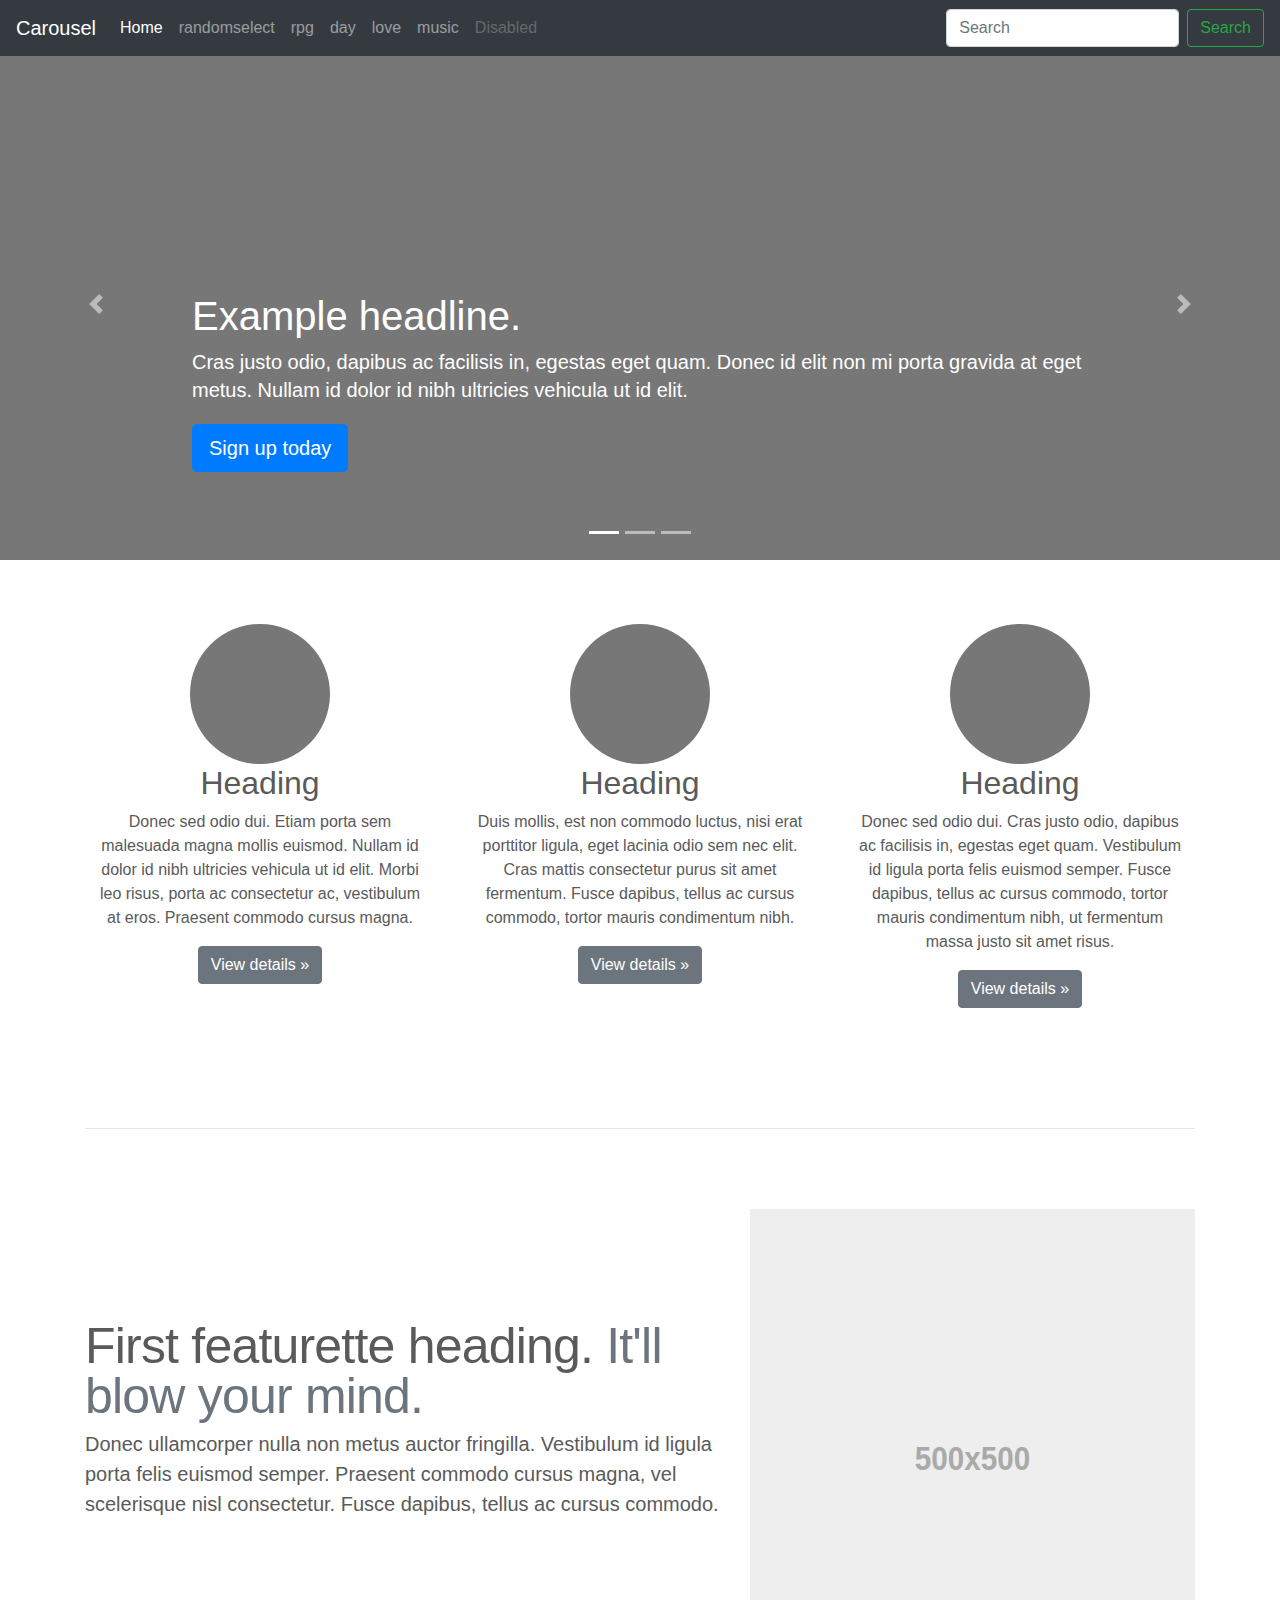
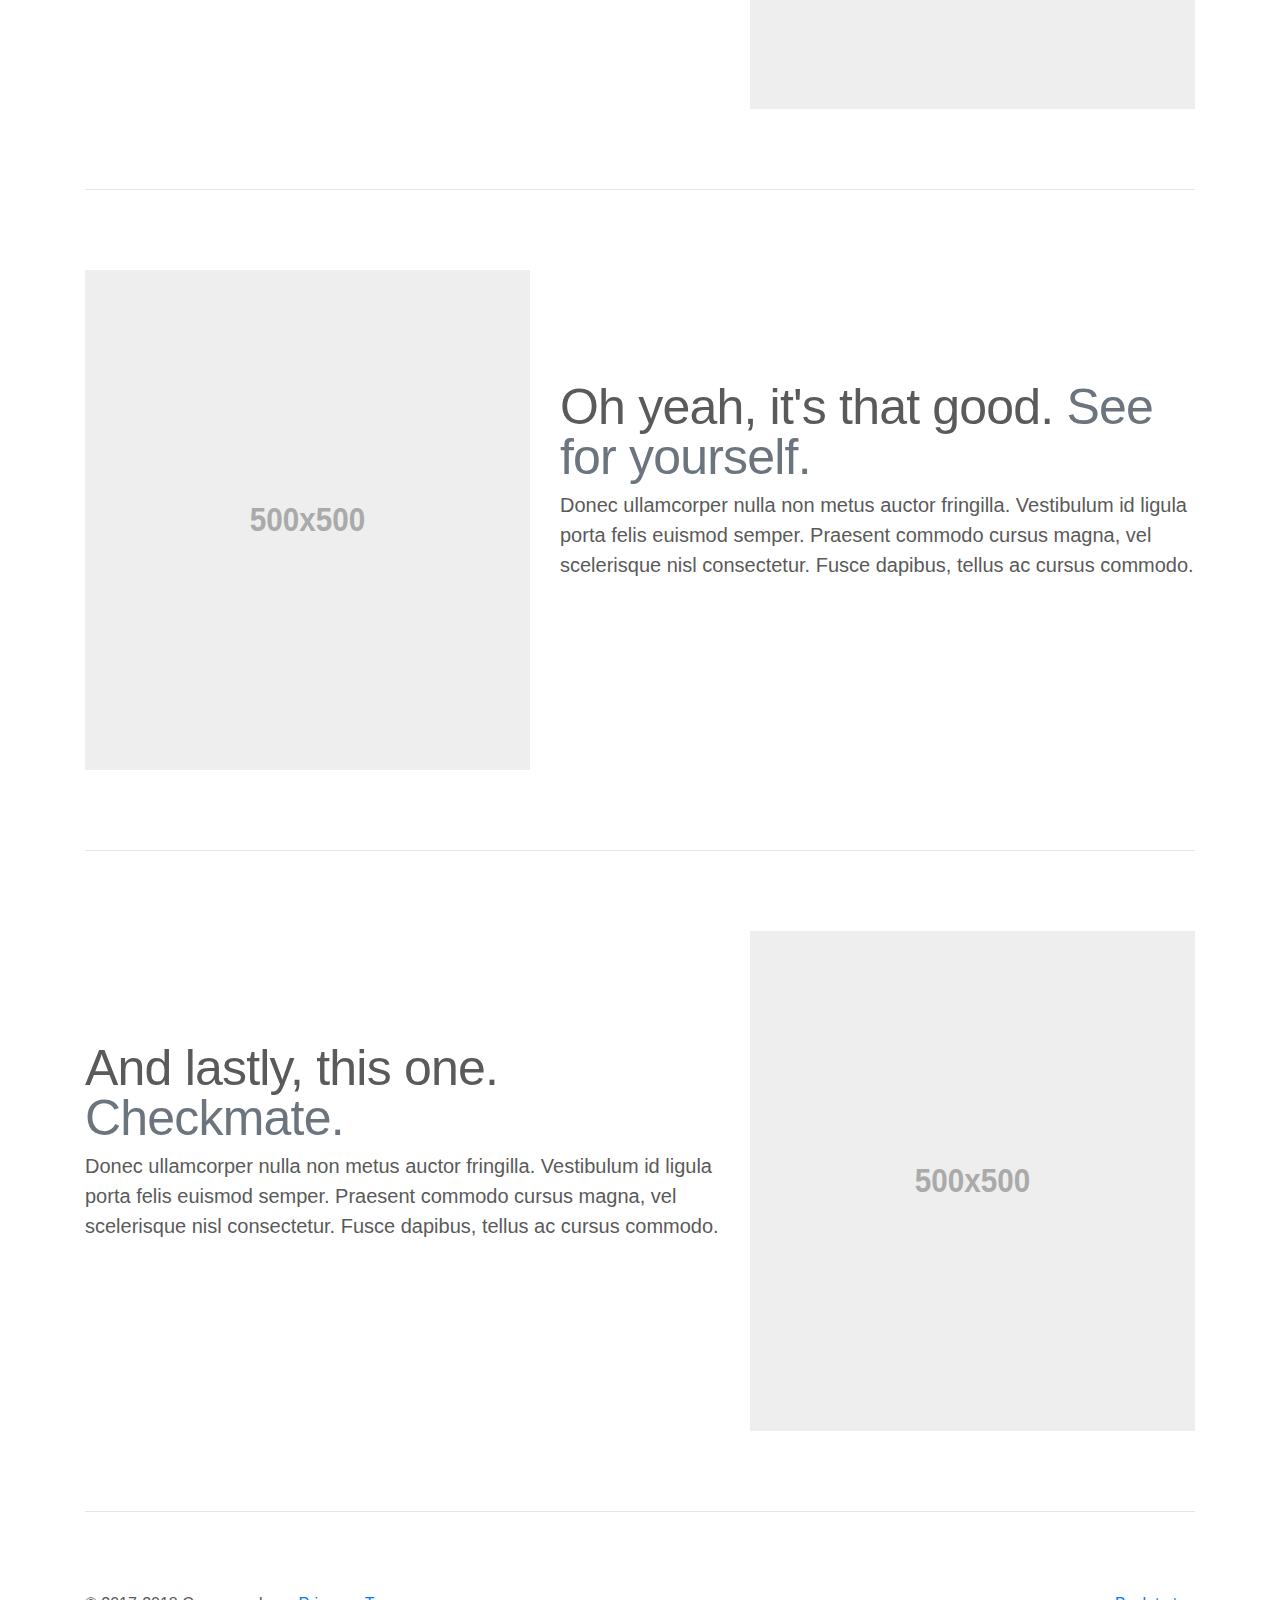
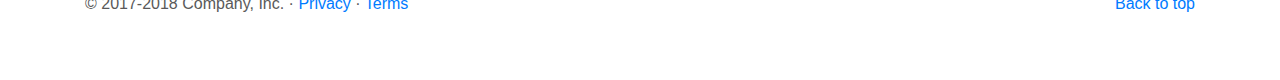
==== index.html @ 9d5b8f2d "First commit" ====
<!doctype html>
<html lang="en">
  <head>
    <meta charset="utf-8">
    <meta name="viewport" content="width=device-width, initial-scale=1, shrink-to-fit=no">
    <meta name="description" content="">
    <meta name="author" content="">
    <link rel="icon" href="favicon.ico">

    <title>Carousel Template for Bootstrap</title>

    <!-- Bootstrap core CSS -->
    <link href="dist/css/bootstrap.min.css" rel="stylesheet">

    <!-- Custom styles for this template -->
    <link href="carousel.css" rel="stylesheet">
  </head>
  <body>

    <header>
      <nav class="navbar navbar-expand-md navbar-dark fixed-top bg-dark">
        <a class="navbar-brand" href="#">Carousel</a>
        <button class="navbar-toggler" type="button" data-toggle="collapse" data-target="#navbarCollapse" aria-controls="navbarCollapse" aria-expanded="false" aria-label="Toggle navigation">
          <span class="navbar-toggler-icon"></span>
        </button>
        <div class="collapse navbar-collapse" id="navbarCollapse">
          <ul class="navbar-nav mr-auto">
            <li class="nav-item active">
              <a class="nav-link" href="#">Home <span class="sr-only">(current)</span></a>
            </li>
            <li class="nav-item">
              <a class="nav-link" href="randomselect.html">randomselect</a>
            </li>
            <li class="nav-item">
                <a class="nav-link" href="rpg.html">rpg</a>
            </li>
              <li class="nav-item">
                <a class="nav-link" href="day.html">day</a>
            </li>
              <li class="nav-item">
                <a class="nav-link" href="love.html">love</a>
            </li>
              <li class="nav-item">
                <a class="nav-link" href="music.html">music</a>
            </li>
            <li class="nav-item">
              <a class="nav-link disabled" href="#">Disabled</a>
            </li>
          </ul>
          <form class="form-inline mt-2 mt-md-0">
            <input class="form-control mr-sm-2" type="text" placeholder="Search" aria-label="Search">
            <button class="btn btn-outline-success my-2 my-sm-0" type="submit">Search</button>
          </form>
        </div>
      </nav>
    </header>

    <main role="main">

      <div id="myCarousel" class="carousel slide" data-ride="carousel">
        <ol class="carousel-indicators">
          <li data-target="#myCarousel" data-slide-to="0" class="active"></li>
          <li data-target="#myCarousel" data-slide-to="1"></li>
          <li data-target="#myCarousel" data-slide-to="2"></li>
        </ol>
        <div class="carousel-inner">
          <div class="carousel-item active">
            <img class="first-slide" src="[data-uri]" alt="First slide">
            <div class="container">
              <div class="carousel-caption text-left">
                <h1>Example headline.</h1>
                <p>Cras justo odio, dapibus ac facilisis in, egestas eget quam. Donec id elit non mi porta gravida at eget metus. Nullam id dolor id nibh ultricies vehicula ut id elit.</p>
                <p><a class="btn btn-lg btn-primary" href="#" role="button">Sign up today</a></p>
              </div>
            </div>
          </div>
          <div class="carousel-item">
            <img class="second-slide" src="[data-uri]" alt="Second slide">
            <div class="container">
              <div class="carousel-caption">
                <h1>Another example headline.</h1>
                <p>Cras justo odio, dapibus ac facilisis in, egestas eget quam. Donec id elit non mi porta gravida at eget metus. Nullam id dolor id nibh ultricies vehicula ut id elit.</p>
                <p><a class="btn btn-lg btn-primary" href="#" role="button">Learn more</a></p>
              </div>
            </div>
          </div>
          <div class="carousel-item">
            <img class="third-slide" src="[data-uri]" alt="Third slide">
            <div class="container">
              <div class="carousel-caption text-right">
                <h1>One more for good measure.</h1>
                <p>Cras justo odio, dapibus ac facilisis in, egestas eget quam. Donec id elit non mi porta gravida at eget metus. Nullam id dolor id nibh ultricies vehicula ut id elit.</p>
                <p><a class="btn btn-lg btn-primary" href="#" role="button">Browse gallery</a></p>
              </div>
            </div>
          </div>
        </div>
        <a class="carousel-control-prev" href="#myCarousel" role="button" data-slide="prev">
          <span class="carousel-control-prev-icon" aria-hidden="true"></span>
          <span class="sr-only">Previous</span>
        </a>
        <a class="carousel-control-next" href="#myCarousel" role="button" data-slide="next">
          <span class="carousel-control-next-icon" aria-hidden="true"></span>
          <span class="sr-only">Next</span>
        </a>
      </div>


      <!-- Marketing messaging and featurettes
      ================================================== -->
      <!-- Wrap the rest of the page in another container to center all the content. -->

      <div class="container marketing">

        <!-- Three columns of text below the carousel -->
        <div class="row">
          <div class="col-lg-4">
            <img class="rounded-circle" src="[data-uri]" alt="Generic placeholder image" width="140" height="140">
            <h2>Heading</h2>
            <p>Donec sed odio dui. Etiam porta sem malesuada magna mollis euismod. Nullam id dolor id nibh ultricies vehicula ut id elit. Morbi leo risus, porta ac consectetur ac, vestibulum at eros. Praesent commodo cursus magna.</p>
            <p><a class="btn btn-secondary" href="#" role="button">View details &raquo;</a></p>
          </div><!-- /.col-lg-4 -->
          <div class="col-lg-4">
            <img class="rounded-circle" src="[data-uri]" alt="Generic placeholder image" width="140" height="140">
            <h2>Heading</h2>
            <p>Duis mollis, est non commodo luctus, nisi erat porttitor ligula, eget lacinia odio sem nec elit. Cras mattis consectetur purus sit amet fermentum. Fusce dapibus, tellus ac cursus commodo, tortor mauris condimentum nibh.</p>
            <p><a class="btn btn-secondary" href="#" role="button">View details &raquo;</a></p>
          </div><!-- /.col-lg-4 -->
          <div class="col-lg-4">
            <img class="rounded-circle" src="[data-uri]" alt="Generic placeholder image" width="140" height="140">
            <h2>Heading</h2>
            <p>Donec sed odio dui. Cras justo odio, dapibus ac facilisis in, egestas eget quam. Vestibulum id ligula porta felis euismod semper. Fusce dapibus, tellus ac cursus commodo, tortor mauris condimentum nibh, ut fermentum massa justo sit amet risus.</p>
            <p><a class="btn btn-secondary" href="#" role="button">View details &raquo;</a></p>
          </div><!-- /.col-lg-4 -->
        </div><!-- /.row -->


        <!-- START THE FEATURETTES -->

        <hr class="featurette-divider">

        <div class="row featurette">
          <div class="col-md-7">
            <h2 class="featurette-heading">First featurette heading. <span class="text-muted">It'll blow your mind.</span></h2>
            <p class="lead">Donec ullamcorper nulla non metus auctor fringilla. Vestibulum id ligula porta felis euismod semper. Praesent commodo cursus magna, vel scelerisque nisl consectetur. Fusce dapibus, tellus ac cursus commodo.</p>
          </div>
          <div class="col-md-5">
            <img class="featurette-image img-fluid mx-auto" data-src="holder.js/500x500/auto" alt="Generic placeholder image">
          </div>
        </div>

        <hr class="featurette-divider">

        <div class="row featurette">
          <div class="col-md-7 order-md-2">
            <h2 class="featurette-heading">Oh yeah, it's that good. <span class="text-muted">See for yourself.</span></h2>
            <p class="lead">Donec ullamcorper nulla non metus auctor fringilla. Vestibulum id ligula porta felis euismod semper. Praesent commodo cursus magna, vel scelerisque nisl consectetur. Fusce dapibus, tellus ac cursus commodo.</p>
          </div>
          <div class="col-md-5 order-md-1">
            <img class="featurette-image img-fluid mx-auto" data-src="holder.js/500x500/auto" alt="Generic placeholder image">
          </div>
        </div>

        <hr class="featurette-divider">

        <div class="row featurette">
          <div class="col-md-7">
            <h2 class="featurette-heading">And lastly, this one. <span class="text-muted">Checkmate.</span></h2>
            <p class="lead">Donec ullamcorper nulla non metus auctor fringilla. Vestibulum id ligula porta felis euismod semper. Praesent commodo cursus magna, vel scelerisque nisl consectetur. Fusce dapibus, tellus ac cursus commodo.</p>
          </div>
          <div class="col-md-5">
            <img class="featurette-image img-fluid mx-auto" data-src="holder.js/500x500/auto" alt="Generic placeholder image">
          </div>
        </div>

        <hr class="featurette-divider">

        <!-- /END THE FEATURETTES -->

      </div><!-- /.container -->


      <!-- FOOTER -->
      <footer class="container">
        <p class="float-right"><a href="#">Back to top</a></p>
        <p>&copy; 2017-2018 Company, Inc. &middot; <a href="#">Privacy</a> &middot; <a href="#">Terms</a></p>
      </footer>
    </main>

    <!-- Bootstrap core JavaScript
    ================================================== -->
    <!-- Placed at the end of the document so the pages load faster -->
    <script src="https://code.jquery.com/jquery-3.3.1.slim.min.js" integrity="sha384-q8i/X+965DzO0rT7abK41JStQIAqVgRVzpbzo5smXKp4YfRvH+8abtTE1Pi6jizo" crossorigin="anonymous"></script>
    <script>window.jQuery || document.write('<script src="assets/js/vendor/jquery-slim.min.js"><\/script>')</script>
    <script src="assets/js/vendor/popper.min.js"></script>
    <script src="dist/js/bootstrap.min.js"></script>
    <!-- Just to make our placeholder images work. Don't actually copy the next line! -->
    <script src="assets/js/vendor/holder.min.js"></script>
  </body>
</html>
---- carousel.css ----
/* GLOBAL STYLES
-------------------------------------------------- */
/* Padding below the footer and lighter body text */

body {
  padding-top: 3rem;
  padding-bottom: 3rem;
  color: #5a5a5a;
}


/* CUSTOMIZE THE CAROUSEL
-------------------------------------------------- */

/* Carousel base class */
.carousel {
  margin-bottom: 4rem;
}
/* Since positioning the image, we need to help out the caption */
.carousel-caption {
  bottom: 3rem;
  z-index: 10;
}

/* Declare heights because of positioning of img element */
.carousel-item {
  height: 32rem;
  background-color: #777;
}
.carousel-item > img {
  position: absolute;
  top: 0;
  left: 0;
  min-width: 100%;
  height: 32rem;
}


/* MARKETING CONTENT
-------------------------------------------------- */

/* Center align the text within the three columns below the carousel */
.marketing .col-lg-4 {
  margin-bottom: 1.5rem;
  text-align: center;
}
.marketing h2 {
  font-weight: 400;
}
.marketing .col-lg-4 p {
  margin-right: .75rem;
  margin-left: .75rem;
}


/* Featurettes
------------------------- */

.featurette-divider {
  margin: 5rem 0; /* Space out the Bootstrap <hr> more */
}

/* Thin out the marketing headings */
.featurette-heading {
  font-weight: 300;
  line-height: 1;
  letter-spacing: -.05rem;
}


/* RESPONSIVE CSS
-------------------------------------------------- */

@media (min-width: 40em) {
  /* Bump up size of carousel content */
  .carousel-caption p {
    margin-bottom: 1.25rem;
    font-size: 1.25rem;
    line-height: 1.4;
  }

  .featurette-heading {
    font-size: 50px;
  }
}

@media (min-width: 62em) {
  .featurette-heading {
    margin-top: 7rem;
  }
}
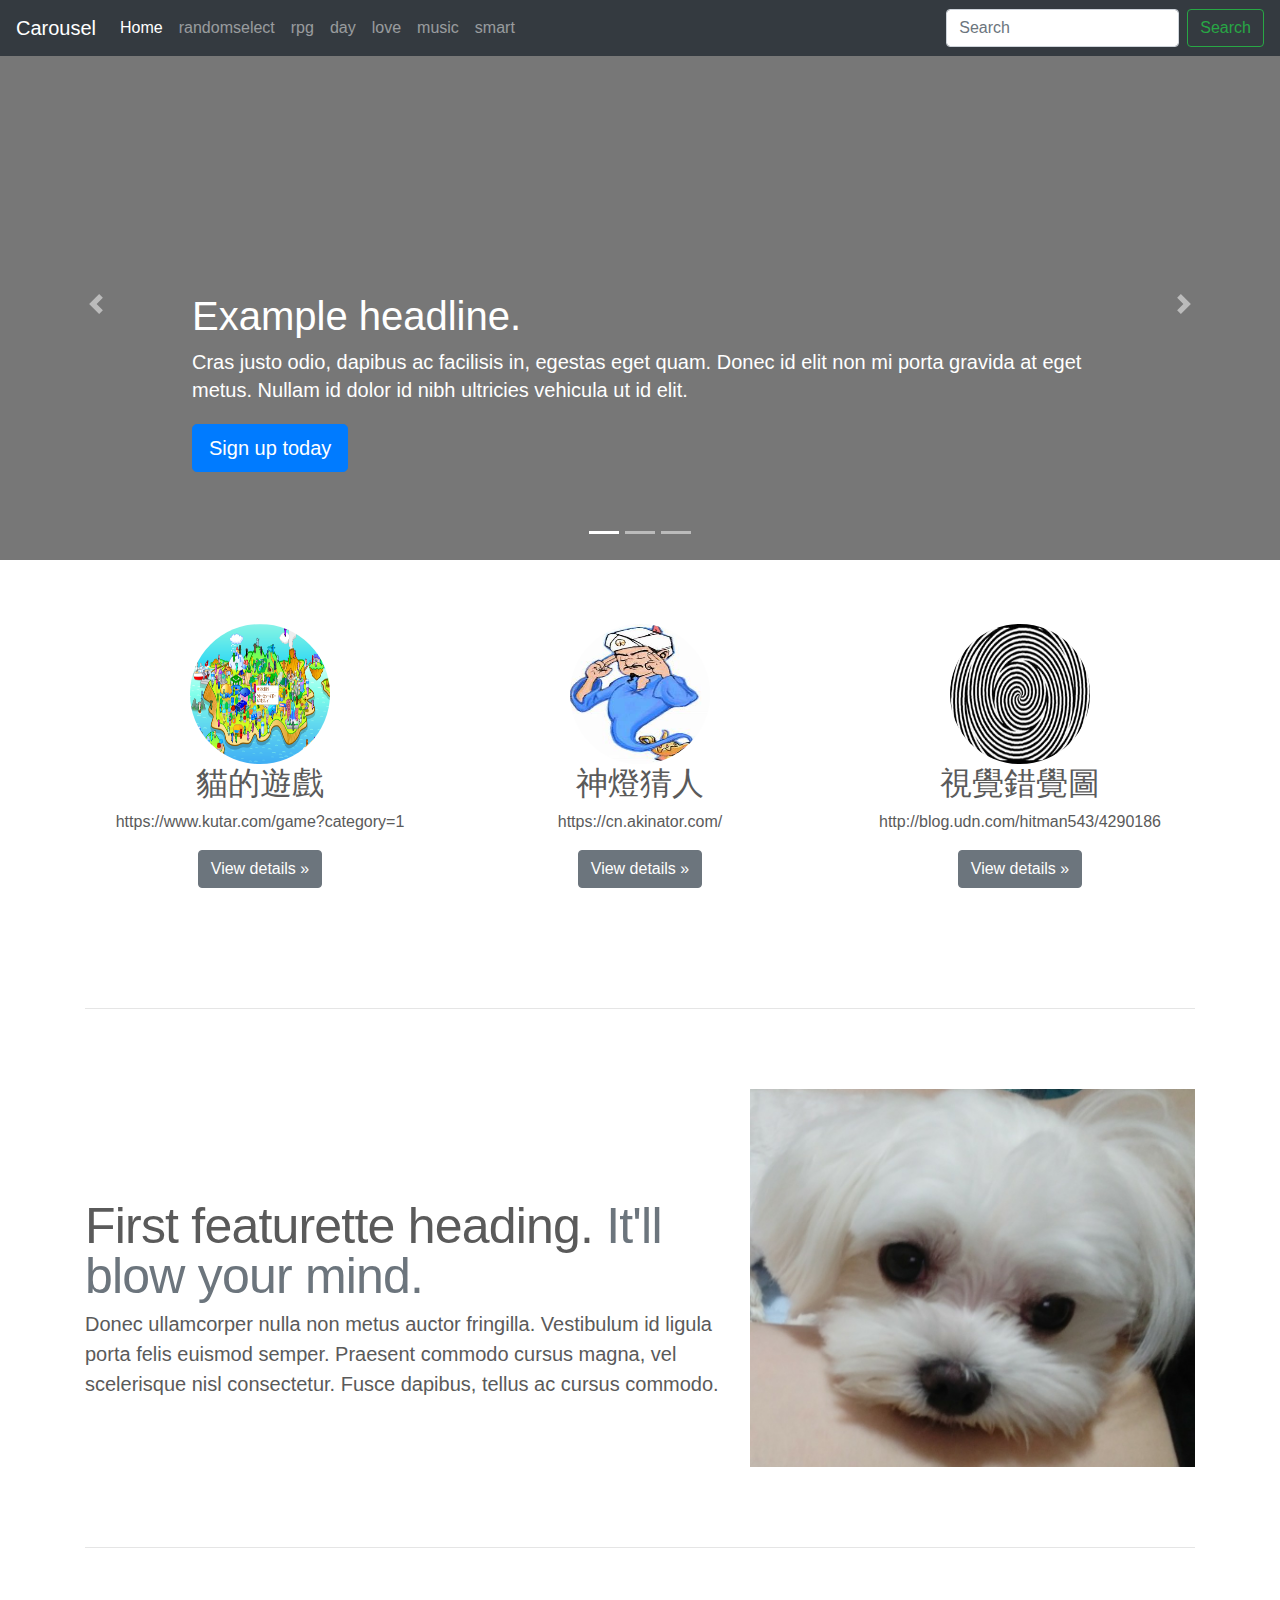
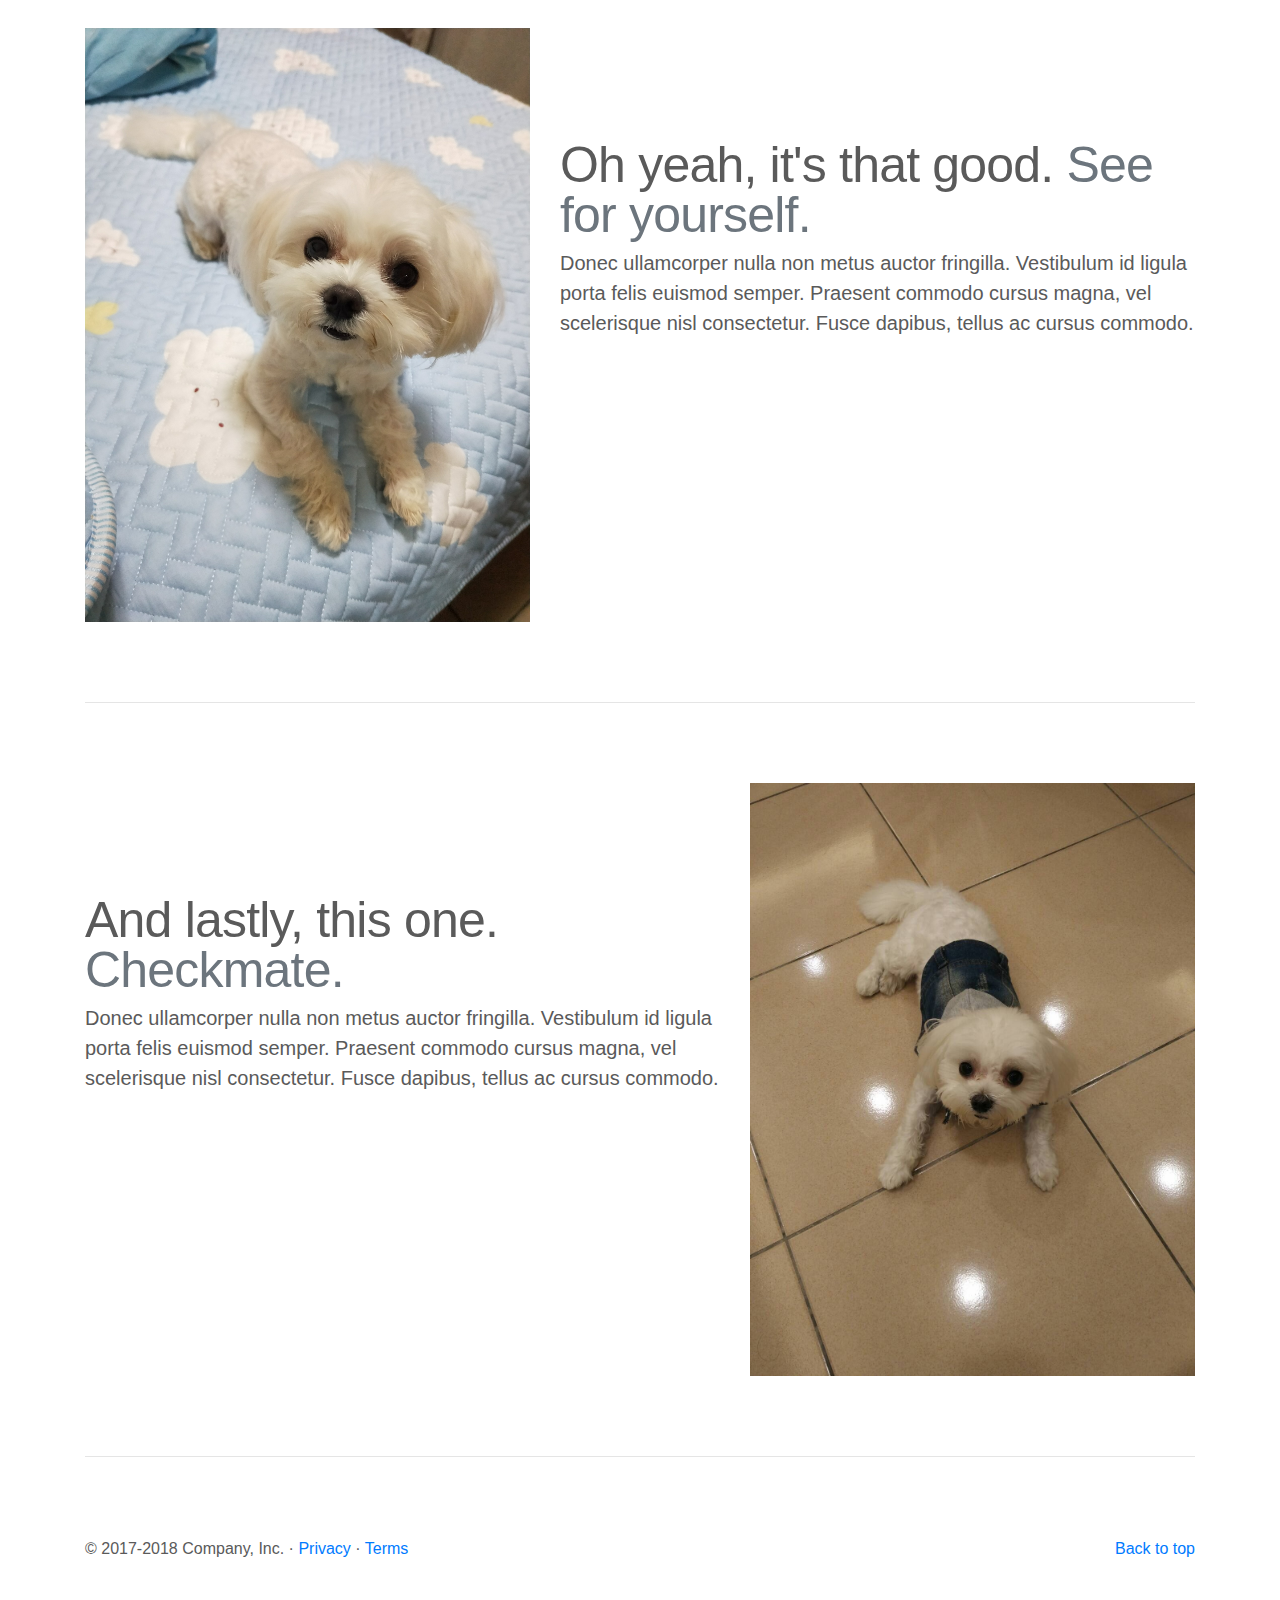
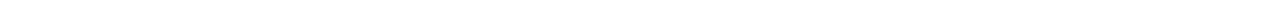
==== commit 64b7f17e: "abc" ====
--- a/index.html
+++ b/index.html
@@ -43,9 +43,10 @@
               <li class="nav-item">
                 <a class="nav-link" href="music.html">music</a>
             </li>
-            <li class="nav-item">
-              <a class="nav-link disabled" href="#">Disabled</a>
-            </li>
+              <li class="nav-item">
+                <a class="nav-link" href="smart.html">smart</a>
+            </li>
+           
           </ul>
           <form class="form-inline mt-2 mt-md-0">
             <input class="form-control mr-sm-2" type="text" placeholder="Search" aria-label="Search">
@@ -65,7 +66,7 @@
         </ol>
         <div class="carousel-inner">
           <div class="carousel-item active">
-            <img class="first-slide" src="[data-uri]" alt="First slide">
+            <img class="first-slide" src="[data-uri]" alt="First slide">
             <div class="container">
               <div class="carousel-caption text-left">
                 <h1>Example headline.</h1>
@@ -115,21 +116,21 @@
         <!-- Three columns of text below the carousel -->
         <div class="row">
           <div class="col-lg-4">
-            <img class="rounded-circle" src="[data-uri]" alt="Generic placeholder image" width="140" height="140">
-            <h2>Heading</h2>
-            <p>Donec sed odio dui. Etiam porta sem malesuada magna mollis euismod. Nullam id dolor id nibh ultricies vehicula ut id elit. Morbi leo risus, porta ac consectetur ac, vestibulum at eros. Praesent commodo cursus magna.</p>
+            <img class="rounded-circle" src="dr/3333.png" alt="Generic placeholder image" width="140" height="140">
+            <h2>貓的遊戲</h2>
+            <p>https://www.kutar.com/game?category=1</p>
             <p><a class="btn btn-secondary" href="#" role="button">View details &raquo;</a></p>
           </div><!-- /.col-lg-4 -->
           <div class="col-lg-4">
-            <img class="rounded-circle" src="[data-uri]" alt="Generic placeholder image" width="140" height="140">
-            <h2>Heading</h2>
-            <p>Duis mollis, est non commodo luctus, nisi erat porttitor ligula, eget lacinia odio sem nec elit. Cras mattis consectetur purus sit amet fermentum. Fusce dapibus, tellus ac cursus commodo, tortor mauris condimentum nibh.</p>
+            <img class="rounded-circle" src="dr/1111.jpg" alt="Generic placeholder image" width="140" height="140">
+            <h2>神燈猜人</h2>
+            <p>https://cn.akinator.com/</p>
             <p><a class="btn btn-secondary" href="#" role="button">View details &raquo;</a></p>
           </div><!-- /.col-lg-4 -->
           <div class="col-lg-4">
-            <img class="rounded-circle" src="[data-uri]" alt="Generic placeholder image" width="140" height="140">
-            <h2>Heading</h2>
-            <p>Donec sed odio dui. Cras justo odio, dapibus ac facilisis in, egestas eget quam. Vestibulum id ligula porta felis euismod semper. Fusce dapibus, tellus ac cursus commodo, tortor mauris condimentum nibh, ut fermentum massa justo sit amet risus.</p>
+            <img class="rounded-circle" src="dr/2222.jpg" alt="Generic placeholder image" width="140" height="140">
+            <h2>視覺錯覺圖</h2>
+            <p>http://blog.udn.com/hitman543/4290186</p>
             <p><a class="btn btn-secondary" href="#" role="button">View details &raquo;</a></p>
           </div><!-- /.col-lg-4 -->
         </div><!-- /.row -->
@@ -145,7 +146,7 @@
             <p class="lead">Donec ullamcorper nulla non metus auctor fringilla. Vestibulum id ligula porta felis euismod semper. Praesent commodo cursus magna, vel scelerisque nisl consectetur. Fusce dapibus, tellus ac cursus commodo.</p>
           </div>
           <div class="col-md-5">
-            <img class="featurette-image img-fluid mx-auto" data-src="holder.js/500x500/auto" alt="Generic placeholder image">
+            <img class="featurette-image img-fluid mx-auto" src="dr/1.jpg" alt="Generic placeholder image">
           </div>
         </div>
 
@@ -157,7 +158,7 @@
             <p class="lead">Donec ullamcorper nulla non metus auctor fringilla. Vestibulum id ligula porta felis euismod semper. Praesent commodo cursus magna, vel scelerisque nisl consectetur. Fusce dapibus, tellus ac cursus commodo.</p>
           </div>
           <div class="col-md-5 order-md-1">
-            <img class="featurette-image img-fluid mx-auto" data-src="holder.js/500x500/auto" alt="Generic placeholder image">
+            <img class="featurette-image img-fluid mx-auto" src="dr/2.jpg" alt="Generic placeholder image">
           </div>
         </div>
 
@@ -169,7 +170,7 @@
             <p class="lead">Donec ullamcorper nulla non metus auctor fringilla. Vestibulum id ligula porta felis euismod semper. Praesent commodo cursus magna, vel scelerisque nisl consectetur. Fusce dapibus, tellus ac cursus commodo.</p>
           </div>
           <div class="col-md-5">
-            <img class="featurette-image img-fluid mx-auto" data-src="holder.js/500x500/auto" alt="Generic placeholder image">
+            <img class="featurette-image img-fluid mx-auto" src="dr/3.jpg" alt="Generic placeholder image">
           </div>
         </div>
 
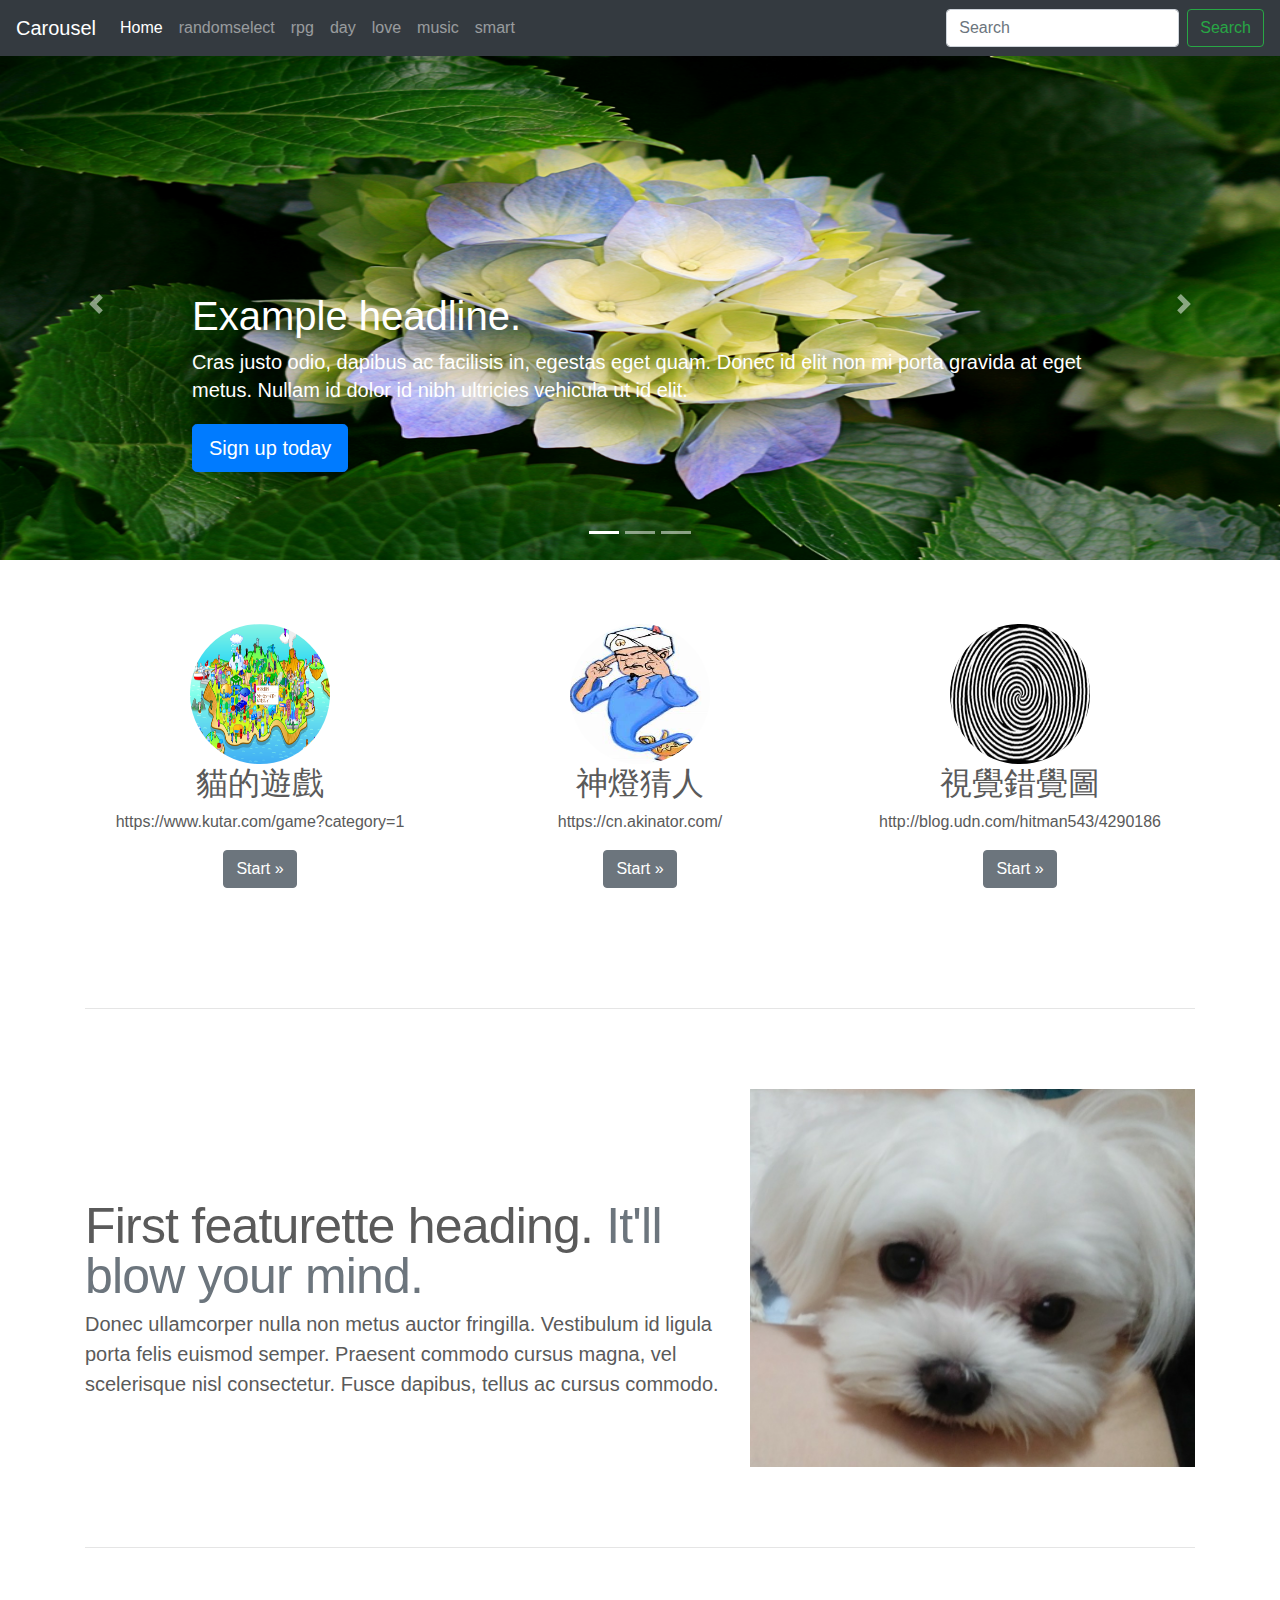
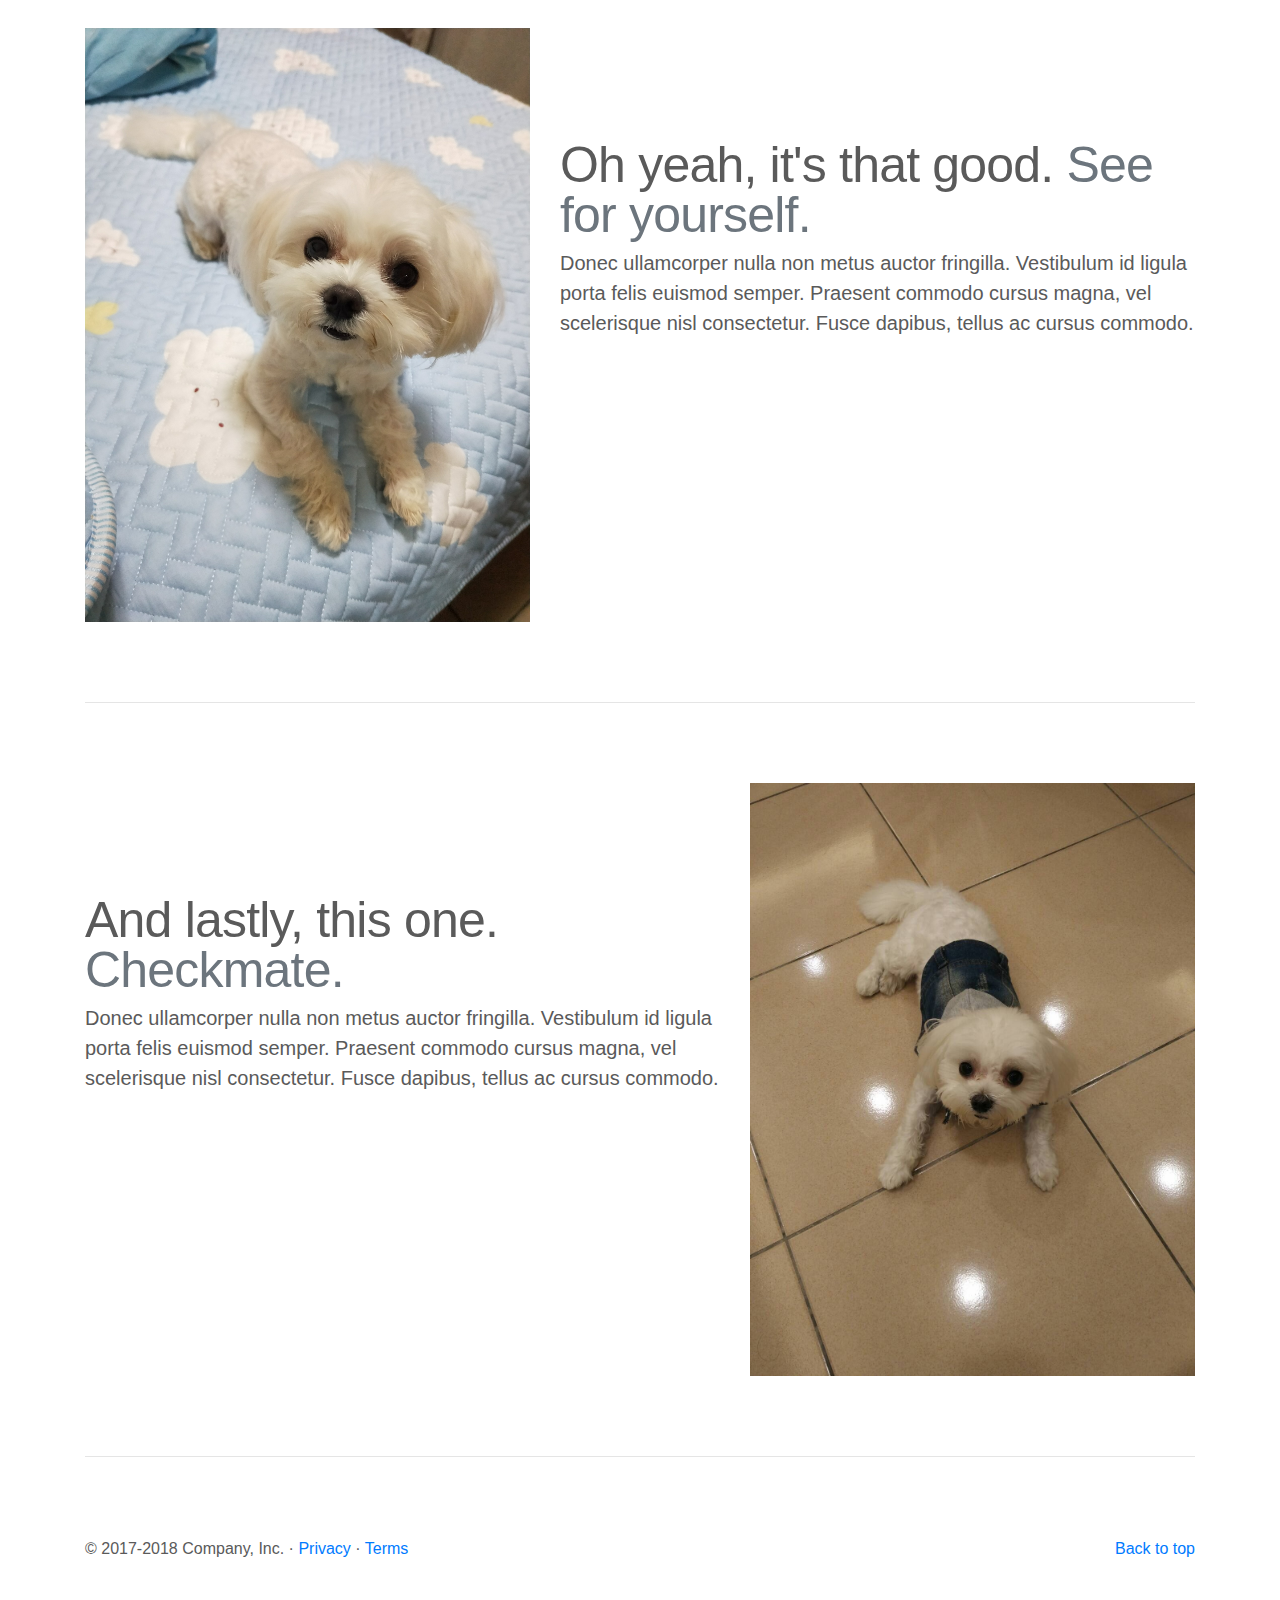
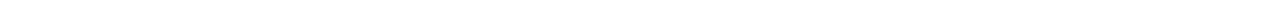
==== commit 3cd6e4ab: "abc3" ====
--- a/index.html
+++ b/index.html
@@ -66,7 +66,7 @@
         </ol>
         <div class="carousel-inner">
           <div class="carousel-item active">
-            <img class="first-slide" src="[data-uri]" alt="First slide">
+            <img class="first-slide" src="dr/Hydrangeas.jpg" alt="First slide">
             <div class="container">
               <div class="carousel-caption text-left">
                 <h1>Example headline.</h1>
@@ -76,7 +76,7 @@
             </div>
           </div>
           <div class="carousel-item">
-            <img class="second-slide" src="[data-uri]" alt="Second slide">
+            <img class="second-slide" src="dr/Chrysanthemum.jpg" alt="Second slide">
             <div class="container">
               <div class="carousel-caption">
                 <h1>Another example headline.</h1>
@@ -86,7 +86,7 @@
             </div>
           </div>
           <div class="carousel-item">
-            <img class="third-slide" src="[data-uri]" alt="Third slide">
+            <img class="third-slide" src="dr/Lighthouse.jpg" alt="Third slide">
             <div class="container">
               <div class="carousel-caption text-right">
                 <h1>One more for good measure.</h1>
@@ -119,19 +119,19 @@
             <img class="rounded-circle" src="dr/3333.png" alt="Generic placeholder image" width="140" height="140">
             <h2>貓的遊戲</h2>
             <p>https://www.kutar.com/game?category=1</p>
-            <p><a class="btn btn-secondary" href="#" role="button">View details &raquo;</a></p>
+            <p><a class="btn btn-secondary" href="https://www.kutar.com/game?category=1" role="button">Start &raquo;</a></p>
           </div><!-- /.col-lg-4 -->
           <div class="col-lg-4">
             <img class="rounded-circle" src="dr/1111.jpg" alt="Generic placeholder image" width="140" height="140">
             <h2>神燈猜人</h2>
             <p>https://cn.akinator.com/</p>
-            <p><a class="btn btn-secondary" href="#" role="button">View details &raquo;</a></p>
+            <p><a class="btn btn-secondary" href="https://cn.akinator.com/" role="button">Start &raquo;</a></p>
           </div><!-- /.col-lg-4 -->
           <div class="col-lg-4">
             <img class="rounded-circle" src="dr/2222.jpg" alt="Generic placeholder image" width="140" height="140">
             <h2>視覺錯覺圖</h2>
             <p>http://blog.udn.com/hitman543/4290186</p>
-            <p><a class="btn btn-secondary" href="#" role="button">View details &raquo;</a></p>
+            <p><a class="btn btn-secondary" href="http://blog.udn.com/hitman543/4290186" role="button">Start &raquo;</a></p>
           </div><!-- /.col-lg-4 -->
         </div><!-- /.row -->
 
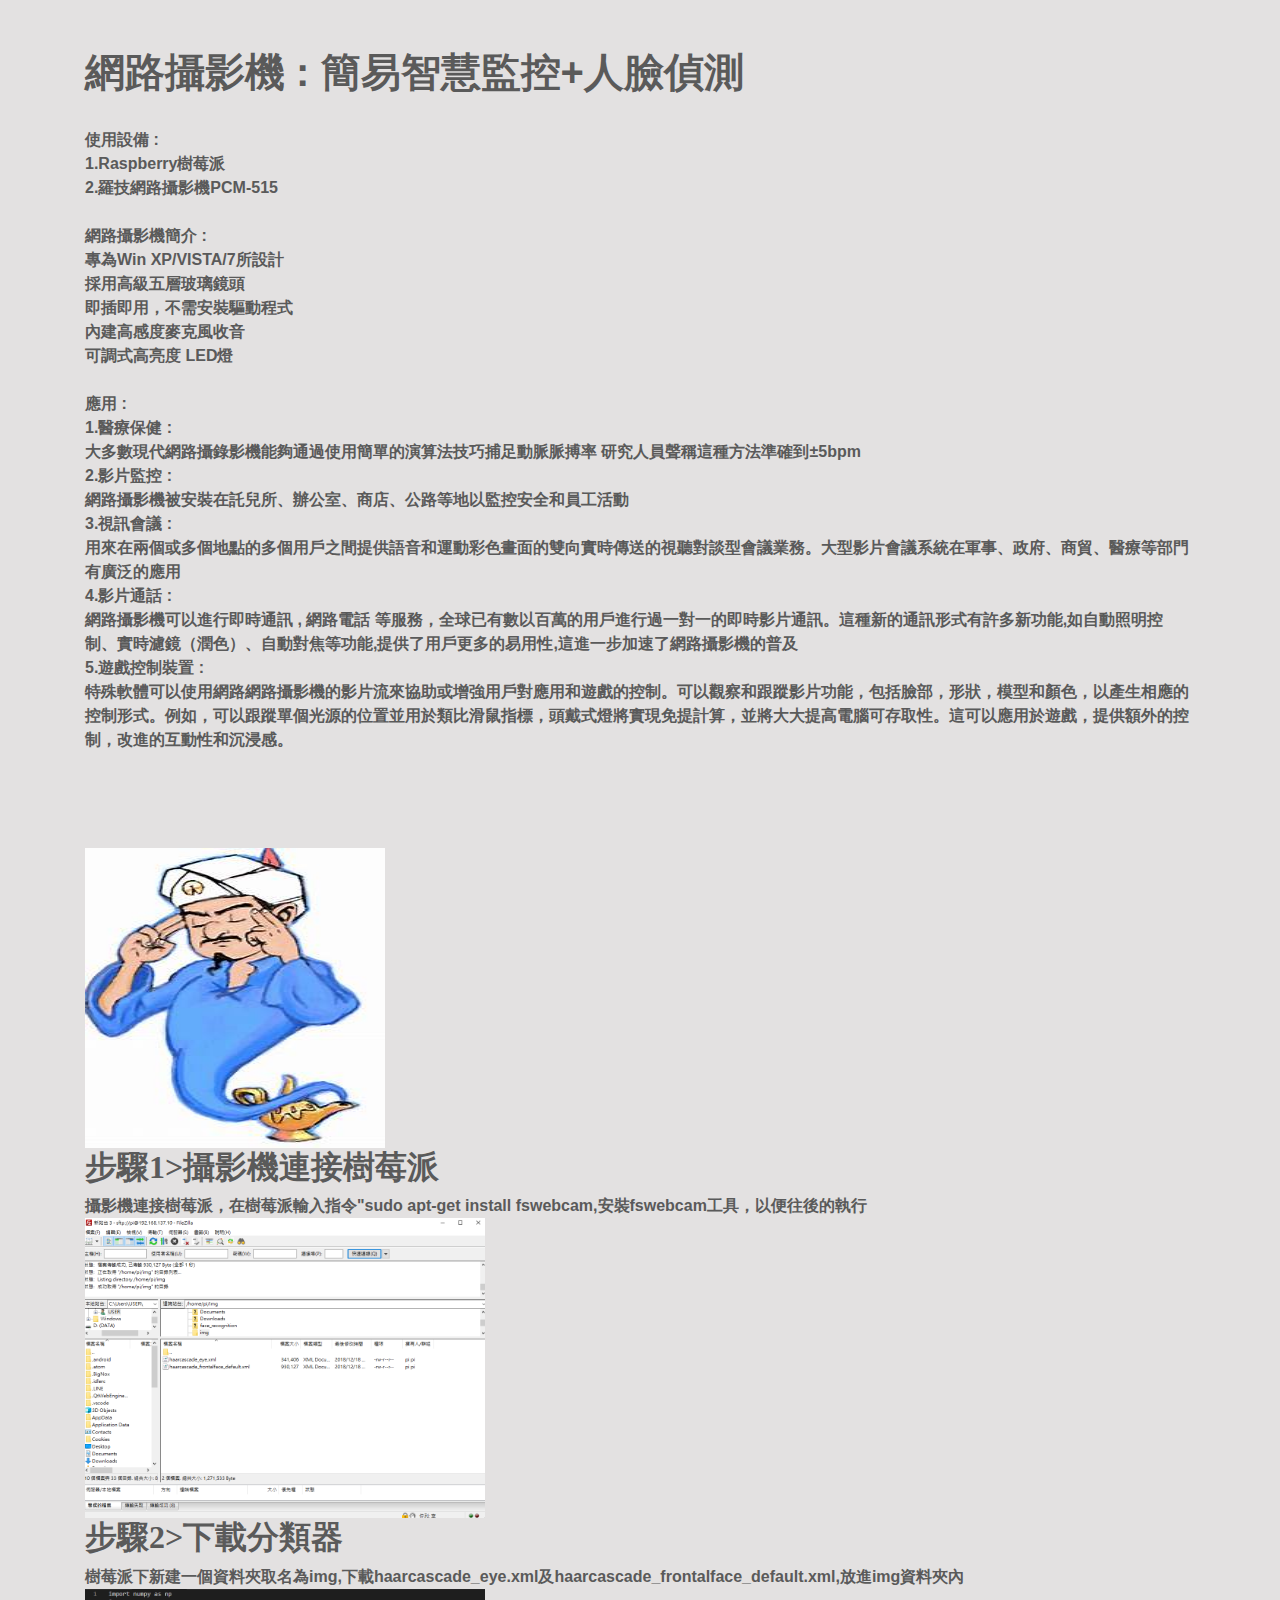
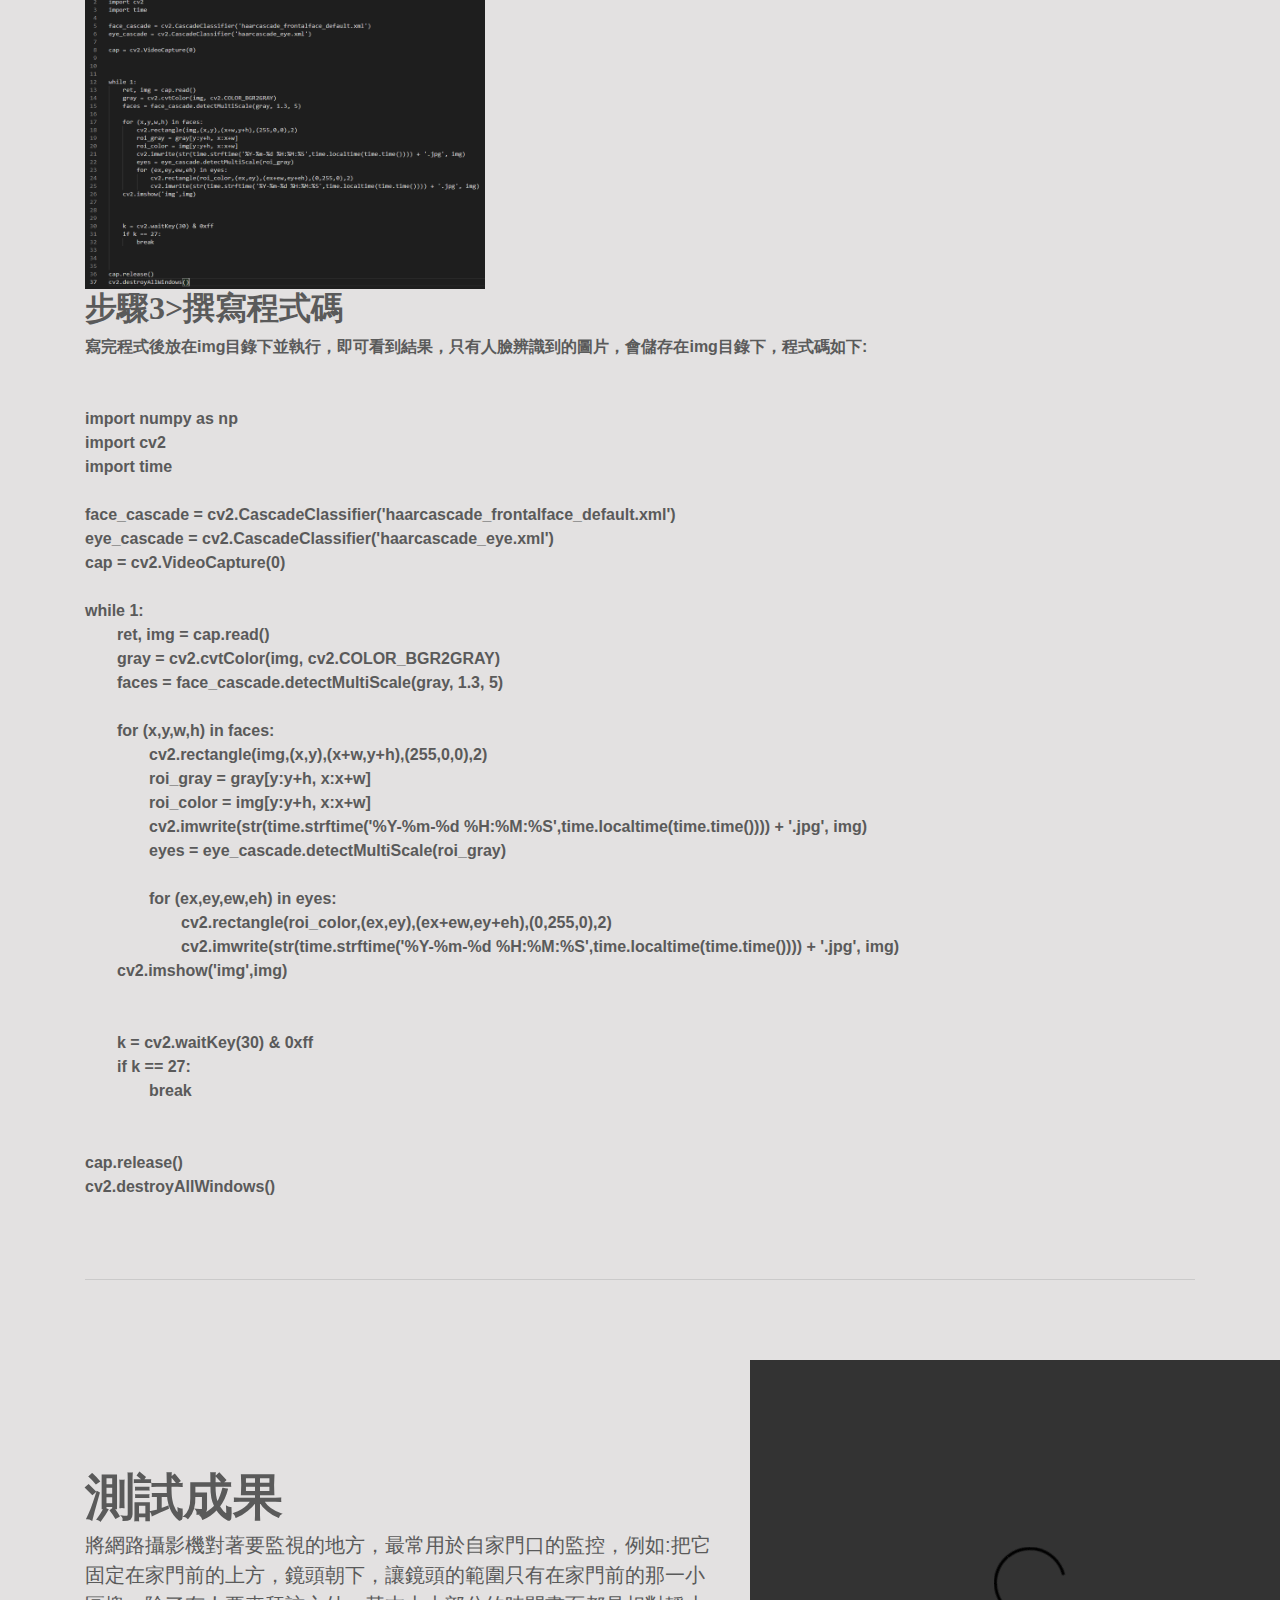
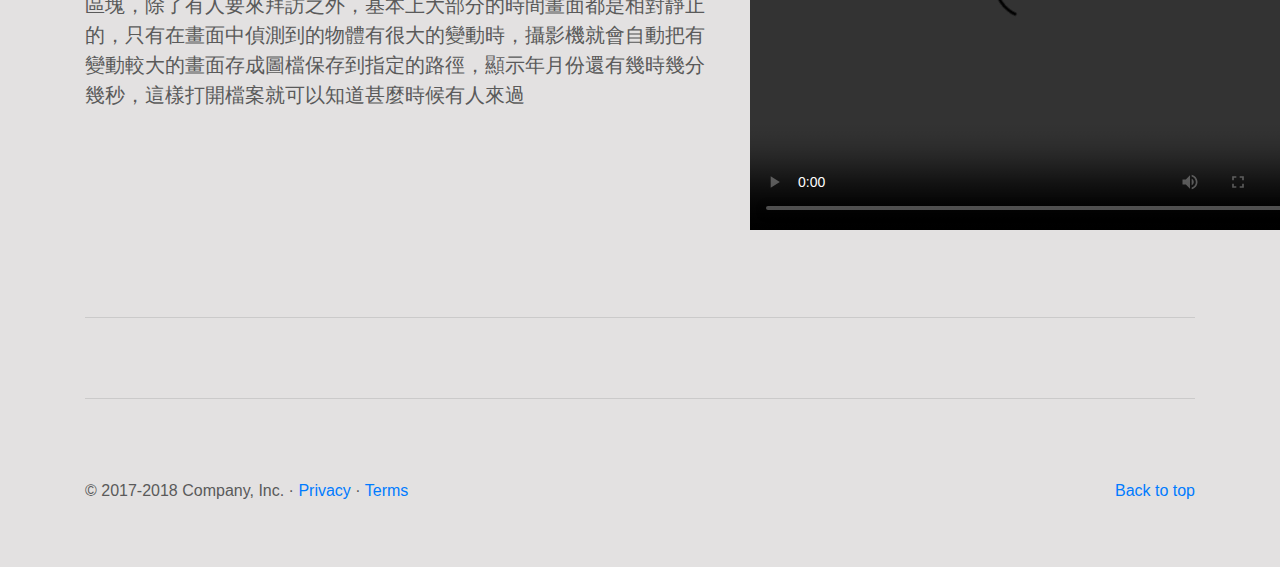
==== commit 9fa12f8d: "wee" ====
--- a/index.html
+++ b/index.html
@@ -14,97 +14,18 @@
 
     <!-- Custom styles for this template -->
     <link href="carousel.css" rel="stylesheet">
+    <style>
+    .col-lg-4{ line-height:20px}
+        background:url(dr/1111.jpg) no-repeat 5px 5px;
+    </style> 
   </head>
   <body>
 
-    <header>
-      <nav class="navbar navbar-expand-md navbar-dark fixed-top bg-dark">
-        <a class="navbar-brand" href="#">Carousel</a>
-        <button class="navbar-toggler" type="button" data-toggle="collapse" data-target="#navbarCollapse" aria-controls="navbarCollapse" aria-expanded="false" aria-label="Toggle navigation">
-          <span class="navbar-toggler-icon"></span>
-        </button>
-        <div class="collapse navbar-collapse" id="navbarCollapse">
-          <ul class="navbar-nav mr-auto">
-            <li class="nav-item active">
-              <a class="nav-link" href="#">Home <span class="sr-only">(current)</span></a>
-            </li>
-            <li class="nav-item">
-              <a class="nav-link" href="randomselect.html">randomselect</a>
-            </li>
-            <li class="nav-item">
-                <a class="nav-link" href="rpg.html">rpg</a>
-            </li>
-              <li class="nav-item">
-                <a class="nav-link" href="day.html">day</a>
-            </li>
-              <li class="nav-item">
-                <a class="nav-link" href="love.html">love</a>
-            </li>
-              <li class="nav-item">
-                <a class="nav-link" href="music.html">music</a>
-            </li>
-              <li class="nav-item">
-                <a class="nav-link" href="smart.html">smart</a>
-            </li>
-           
-          </ul>
-          <form class="form-inline mt-2 mt-md-0">
-            <input class="form-control mr-sm-2" type="text" placeholder="Search" aria-label="Search">
-            <button class="btn btn-outline-success my-2 my-sm-0" type="submit">Search</button>
-          </form>
-        </div>
-      </nav>
-    </header>
+    
 
     <main role="main">
 
-      <div id="myCarousel" class="carousel slide" data-ride="carousel">
-        <ol class="carousel-indicators">
-          <li data-target="#myCarousel" data-slide-to="0" class="active"></li>
-          <li data-target="#myCarousel" data-slide-to="1"></li>
-          <li data-target="#myCarousel" data-slide-to="2"></li>
-        </ol>
-        <div class="carousel-inner">
-          <div class="carousel-item active">
-            <img class="first-slide" src="dr/Hydrangeas.jpg" alt="First slide">
-            <div class="container">
-              <div class="carousel-caption text-left">
-                <h1>Example headline.</h1>
-                <p>Cras justo odio, dapibus ac facilisis in, egestas eget quam. Donec id elit non mi porta gravida at eget metus. Nullam id dolor id nibh ultricies vehicula ut id elit.</p>
-                <p><a class="btn btn-lg btn-primary" href="#" role="button">Sign up today</a></p>
-              </div>
-            </div>
-          </div>
-          <div class="carousel-item">
-            <img class="second-slide" src="dr/Chrysanthemum.jpg" alt="Second slide">
-            <div class="container">
-              <div class="carousel-caption">
-                <h1>Another example headline.</h1>
-                <p>Cras justo odio, dapibus ac facilisis in, egestas eget quam. Donec id elit non mi porta gravida at eget metus. Nullam id dolor id nibh ultricies vehicula ut id elit.</p>
-                <p><a class="btn btn-lg btn-primary" href="#" role="button">Learn more</a></p>
-              </div>
-            </div>
-          </div>
-          <div class="carousel-item">
-            <img class="third-slide" src="dr/Lighthouse.jpg" alt="Third slide">
-            <div class="container">
-              <div class="carousel-caption text-right">
-                <h1>One more for good measure.</h1>
-                <p>Cras justo odio, dapibus ac facilisis in, egestas eget quam. Donec id elit non mi porta gravida at eget metus. Nullam id dolor id nibh ultricies vehicula ut id elit.</p>
-                <p><a class="btn btn-lg btn-primary" href="#" role="button">Browse gallery</a></p>
-              </div>
-            </div>
-          </div>
-        </div>
-        <a class="carousel-control-prev" href="#myCarousel" role="button" data-slide="prev">
-          <span class="carousel-control-prev-icon" aria-hidden="true"></span>
-          <span class="sr-only">Previous</span>
-        </a>
-        <a class="carousel-control-next" href="#myCarousel" role="button" data-slide="next">
-          <span class="carousel-control-next-icon" aria-hidden="true"></span>
-          <span class="sr-only">Next</span>
-        </a>
-      </div>
+      
 
 
       <!-- Marketing messaging and featurettes
@@ -112,67 +33,119 @@
       <!-- Wrap the rest of the page in another container to center all the content. -->
 
       <div class="container marketing">
-
+          <h1><b>網路攝影機 : 簡易智慧監控+人臉偵測</b></h1><br /> 
+          <b>使用設備 : </b><br />
+          <b>1.Raspberry樹莓派</b><br />
+          <b>2.羅技網路攝影機PCM-515</b><br />
+          <br />
+         <b>網路攝影機簡介 : </b><br />
+          <b>專為Win XP/VISTA/7所設計</b><br />
+        <b>採用高級五層玻璃鏡頭</b><br />
+          <b>即插即用，不需安裝驅動程式</b><br />
+          <b>內建高感度麥克風收音</b><br />
+          <b>可調式高亮度 LED燈</b><br />
+          <br />
+          <b>應用 : </b><br />
+          <b>1.醫療保健 : </b><br />
+        <b>大多數現代網路攝錄影機能夠通過使用簡單的演算法技巧捕足動脈脈搏率 研究人員聲稱這種方法準確到±5bpm</b><br />
+          <b>2.影片監控 : </b><br />
+          <b>網路攝影機被安裝在託兒所、辦公室、商店、公路等地以監控安全和員工活動</b><br />
+          <b>3.視訊會議 : </b><br />
+          <b>用來在兩個或多個地點的多個用戶之間提供語音和運動彩色畫面的雙向實時傳送的視聽對談型會議業務。大型影片會議系統在軍事、政府、商貿、醫療等部門有廣泛的應用</b><br />
+          <b>4.影片通話 : </b><br />
+          <b>網路攝影機可以進行即時通訊 , 網路電話 等服務，全球已有數以百萬的用戶進行過一對一的即時影片通訊。這種新的通訊形式有許多新功能,如自動照明控制、實時濾鏡（潤色）、自動對焦等功能,提供了用戶更多的易用性,這進一步加速了網路攝影機的普及</b><br />
+          <b>5.遊戲控制裝置 :</b><br />
+          <b>特殊軟體可以使用網路網路攝影機的影片流來協助或增強用戶對應用和遊戲的控制。可以觀察和跟蹤影片功能，包括臉部，形狀，模型和顏色，以產生相應的控制形式。例如，可以跟蹤單個光源的位置並用於類比滑鼠指標，頭戴式燈將實現免提計算，並將大大提高電腦可存取性。這可以應用於遊戲，提供額外的控制，改進的互動性和沉浸感。 </b><br />
         <!-- Three columns of text below the carousel -->
-        <div class="row">
-          <div class="col-lg-4">
-            <img class="rounded-circle" src="dr/3333.png" alt="Generic placeholder image" width="140" height="140">
-            <h2>貓的遊戲</h2>
-            <p>https://www.kutar.com/game?category=1</p>
-            <p><a class="btn btn-secondary" href="https://www.kutar.com/game?category=1" role="button">Start &raquo;</a></p>
+        <div >
+          <br />
+            <br />
+            <br />
+            <br />
+          <div>
+            <img  src="dr/1111.jpg" alt="Generic placeholder image" width="300" height="300">
+              <h2><font face="font-family"><b>步驟1>攝影機連接樹莓派</b></font></h2>
+            <b>攝影機連接樹莓派，在樹莓派輸入指令"sudo apt-get install fswebcam,安裝fswebcam工具，以便往後的執行<br /> 
+                </b>
           </div><!-- /.col-lg-4 -->
-          <div class="col-lg-4">
-            <img class="rounded-circle" src="dr/1111.jpg" alt="Generic placeholder image" width="140" height="140">
-            <h2>神燈猜人</h2>
-            <p>https://cn.akinator.com/</p>
-            <p><a class="btn btn-secondary" href="https://cn.akinator.com/" role="button">Start &raquo;</a></p>
-          </div><!-- /.col-lg-4 -->
-          <div class="col-lg-4">
-            <img class="rounded-circle" src="dr/2222.jpg" alt="Generic placeholder image" width="140" height="140">
-            <h2>視覺錯覺圖</h2>
-            <p>http://blog.udn.com/hitman543/4290186</p>
-            <p><a class="btn btn-secondary" href="http://blog.udn.com/hitman543/4290186" role="button">Start &raquo;</a></p>
-          </div><!-- /.col-lg-4 -->
+          
         </div><!-- /.row -->
 
-
-        <!-- START THE FEATURETTES -->
+        <div >   
+            <div>
+              <img  src="dr/2222.png" alt="Generic placeholder image" width="400" height="300">
+                <h2><font face="font-family"><b>步驟2>下載分類器</b></font></h2>
+              <b>樹莓派下新建一個資料夾取名為img,下載haarcascade_eye.xml及haarcascade_frontalface_default.xml,放進img資料夾內<br /> 
+                     </b>
+            </div><!-- /.col-lg-4 -->     
+        </div><!-- /.col-lg-4 -->
+          <div >   
+            <div>
+              <img  src="dr/3333.png" alt="Generic placeholder image" width="400" height="300">
+                <h2><font face="font-family"><b>步驟3>撰寫程式碼</b></font></h2>
+                <b>寫完程式後放在img目錄下並執行，即可看到結果，只有人臉辨識到的圖片，會儲存在img目錄下，程式碼如下:     </b><br />
+                <br />
+             <br />
+              <b>import numpy as np     </b><br /> 
+              <b>import cv2     </b><br /> 
+              <b>import time      </b><br />
+                <br />
+                <b>face_cascade = cv2.CascadeClassifier('haarcascade_frontalface_default.xml')</b><br /> 
+                <b>eye_cascade = cv2.CascadeClassifier('haarcascade_eye.xml')</b><br /> 
+                <b>cap = cv2.VideoCapture(0)</b><br /> 
+                <br />
+                
+                <b>while 1:</b><br /> 
+                <div style="text-indent:2em;"><b>ret, img = cap.read()</b><br /></div>
+                <div style="text-indent:2em;"><b>gray = cv2.cvtColor(img, cv2.COLOR_BGR2GRAY)</b><br /> </div>
+                <div style="text-indent:2em;"><b>faces = face_cascade.detectMultiScale(gray, 1.3, 5)</b><br /> </div>
+                <br/>
+                
+                <div style="text-indent:2em;"><b>for (x,y,w,h) in faces:</b><br /> </div>
+                <div style="text-indent:4em;"><b>cv2.rectangle(img,(x,y),(x+w,y+h),(255,0,0),2)</b><br /> </div>
+                <div style="text-indent:4em;"><b>roi_gray = gray[y:y+h, x:x+w]</b><br /> </div>
+                <div style="text-indent:4em;"><b>roi_color = img[y:y+h, x:x+w]</b><br /> </div>
+                <div style="text-indent:4em;"><b>cv2.imwrite(str(time.strftime('%Y-%m-%d %H:%M:%S',time.localtime(time.time()))) + '.jpg', img)</b><br /> </div>
+                <div style="text-indent:4em;"><b>eyes = eye_cascade.detectMultiScale(roi_gray)</b><br /> </div> 
+                <br/>
+                <div style="text-indent:4em;"><b>for (ex,ey,ew,eh) in eyes:</b><br /> </div> 
+                <div style="text-indent:6em;"><b>cv2.rectangle(roi_color,(ex,ey),(ex+ew,ey+eh),(0,255,0),2)</b><br /> </div> 
+                <div style="text-indent:6em;"><b>cv2.imwrite(str(time.strftime('%Y-%m-%d %H:%M:%S',time.localtime(time.time()))) + '.jpg', img)</b><br /> </div>
+                <div style="text-indent:2em;"><b>cv2.imshow('img',img)</b><br /> </div> 
+                <br/>
+                <br/>
+                <div style="text-indent:2em;"><b>k = cv2.waitKey(30) & 0xff</b><br /> </div> 
+                <div style="text-indent:2em;"><b>if k == 27:</b><br /> </div> 
+                <div style="text-indent:4em;"><b>break</b><br /> </div> 
+                 <br/>
+                 <br/>
+                <div style="text-indent:0em;"><b>cap.release()</b><br /> </div> 
+                <div style="text-indent:0em;"><b>cv2.destroyAllWindows()</b><br /> </div> 
+                
+                
+                
+                
+            </div><!-- /.col-lg-4 -->     
+        </div><!-- /.col-lg-4 -->
+          
 
         <hr class="featurette-divider">
 
         <div class="row featurette">
           <div class="col-md-7">
-            <h2 class="featurette-heading">First featurette heading. <span class="text-muted">It'll blow your mind.</span></h2>
-            <p class="lead">Donec ullamcorper nulla non metus auctor fringilla. Vestibulum id ligula porta felis euismod semper. Praesent commodo cursus magna, vel scelerisque nisl consectetur. Fusce dapibus, tellus ac cursus commodo.</p>
+            <h2 class="featurette-heading"><b>測試成果</b></h2>
+            <p class="lead"><b>將網路攝影機對著要監視的地方，最常用於自家門口的監控，例如:把它固定在家門前的上方，鏡頭朝下，讓鏡頭的範圍只有在家門前的那一小區塊，除了有人要來拜訪之外，基本上大部分的時間畫面都是相對靜止的，只有在畫面中偵測到的物體有很大的變動時，攝影機就會自動把有變動較大的畫面存成圖檔保存到指定的路徑，顯示年月份還有幾時幾分幾秒，這樣打開檔案就可以知道甚麼時候有人來過</b></p>
           </div>
           <div class="col-md-5">
-            <img class="featurette-image img-fluid mx-auto" src="dr/1.jpg" alt="Generic placeholder image">
+            <video width="560" height="470" src="dr/webcam12.mp4" controls></video>
           </div>
         </div>
 
         <hr class="featurette-divider">
 
-        <div class="row featurette">
-          <div class="col-md-7 order-md-2">
-            <h2 class="featurette-heading">Oh yeah, it's that good. <span class="text-muted">See for yourself.</span></h2>
-            <p class="lead">Donec ullamcorper nulla non metus auctor fringilla. Vestibulum id ligula porta felis euismod semper. Praesent commodo cursus magna, vel scelerisque nisl consectetur. Fusce dapibus, tellus ac cursus commodo.</p>
-          </div>
-          <div class="col-md-5 order-md-1">
-            <img class="featurette-image img-fluid mx-auto" src="dr/2.jpg" alt="Generic placeholder image">
-          </div>
-        </div>
+        
 
-        <hr class="featurette-divider">
-
-        <div class="row featurette">
-          <div class="col-md-7">
-            <h2 class="featurette-heading">And lastly, this one. <span class="text-muted">Checkmate.</span></h2>
-            <p class="lead">Donec ullamcorper nulla non metus auctor fringilla. Vestibulum id ligula porta felis euismod semper. Praesent commodo cursus magna, vel scelerisque nisl consectetur. Fusce dapibus, tellus ac cursus commodo.</p>
-          </div>
-          <div class="col-md-5">
-            <img class="featurette-image img-fluid mx-auto" src="dr/3.jpg" alt="Generic placeholder image">
-          </div>
-        </div>
+        
 
         <hr class="featurette-divider">
 
--- a/carousel.css
+++ b/carousel.css
@@ -6,6 +6,11 @@
   padding-top: 3rem;
   padding-bottom: 3rem;
   color: #5a5a5a;
+}
+body{
+  
+  background:url("dr/999.png") no-repeat;
+  background-size: 10000%;
 }
 
 
